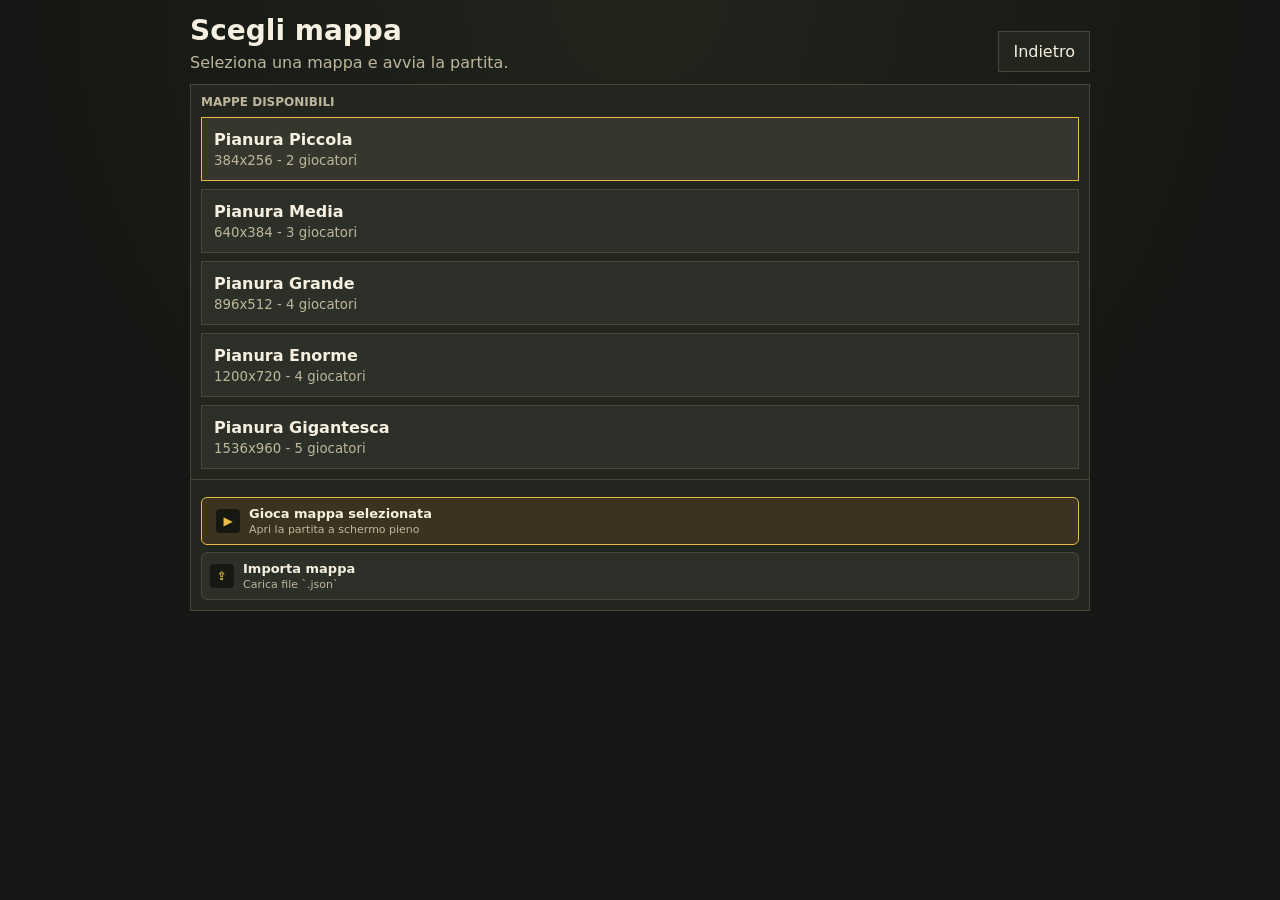
==== maps.html @ eb452745 "Initial commit" ====
<!doctype html>
<html lang="it">
  <head>
    <meta charset="utf-8">
    <meta name="viewport" content="width=device-width, initial-scale=1">
    <title>Castelli Pixel Swarm - Scegli mappa</title>
    <link rel="stylesheet" href="styles.css">
  </head>
  <body>
    <main class="shell page-shell narrow-shell">
      <header class="page-header">
        <div>
          <h1>Scegli mappa</h1>
          <p>Seleziona una mappa e avvia la partita.</p>
        </div>
        <nav class="page-nav">
          <a class="nav-link" href="index.html">Indietro</a>
        </nav>
      </header>

      <section class="panel map-select-panel">
        <div class="panel-section">
          <h2>Mappe disponibili</h2>
          <div id="mapList" class="map-list"></div>
        </div>
        <div class="panel-section">
          <button id="startSelectedMap" class="command primary" type="button">
            <span class="icon">▶</span>
            <span>
              <strong>Gioca mappa selezionata</strong>
              <small>Apri la partita a schermo pieno</small>
            </span>
          </button>
          <label class="import-button command" for="mapImport">
            <span class="icon">⇪</span>
            <span>
              <strong>Importa mappa</strong>
              <small>Carica file `.json`</small>
            </span>
          </label>
          <input id="mapImport" type="file" accept="application/json" hidden>
        </div>
      </section>
    </main>

    <script src="maps.js"></script>
  </body>
</html>
---- styles.css ----
:root {
  color-scheme: dark;
  --bg: #151714;
  --panel: #23251f;
  --panel-2: #2d3028;
  --line: #45493c;
  --text: #f5f0df;
  --muted: #bdb69c;
  --gold: #e8bb4b;
}

* { box-sizing: border-box; }

body {
  margin: 0;
  min-height: 100vh;
  background: radial-gradient(circle at top, #21251c 0, #151714 55%);
  color: var(--text);
  font-family: ui-sans-serif, system-ui, -apple-system, BlinkMacSystemFont, "Segoe UI", sans-serif;
  overflow-x: hidden;
}

button, select, input { font: inherit; }

.shell {
  width: min(1480px, calc(100vw - 24px));
  margin: 0 auto;
  padding: 14px 0 22px;
}

.landing-shell {
  min-height: 100vh;
  display: grid;
  place-items: center;
  padding: 24px;
}

.landing-card {
  width: min(620px, 100%);
  padding: 34px 28px;
  border: 1px solid var(--line);
  background: rgba(35, 37, 31, 0.96);
  text-align: center;
  box-shadow: 0 18px 60px rgba(0, 0, 0, 0.35);
}

.landing-card h1 {
  margin: 0;
  font-size: clamp(36px, 6vw, 56px);
}

.landing-card p {
  margin: 14px 0 24px;
  color: var(--muted);
  font-size: 16px;
}

.landing-actions {
  display: grid;
  gap: 12px;
}

.landing-button {
  display: block;
  padding: 16px 18px;
  border: 1px solid var(--line);
  background: var(--panel-2);
  color: var(--text);
  text-decoration: none;
  font-size: 20px;
  font-weight: 700;
}

.landing-button.primary {
  border-color: var(--gold);
  background: #3b3320;
}

.page-shell { display: grid; gap: 12px; }
.narrow-shell { width: min(900px, calc(100vw - 24px)); }

.page-header {
  display: flex;
  justify-content: space-between;
  gap: 16px;
  align-items: end;
}

.page-header h1 { margin: 0; font-size: 28px; }
.page-header p { margin: 6px 0 0; color: var(--muted); }

.page-nav {
  display: flex;
  gap: 8px;
  flex-wrap: wrap;
}

.nav-link {
  padding: 10px 14px;
  border: 1px solid var(--line);
  background: var(--panel);
  color: var(--text);
  text-decoration: none;
}

.nav-link.active {
  border-color: var(--gold);
  color: var(--gold);
}

.library-layout {
  display: grid;
  grid-template-columns: 320px 1fr;
  gap: 12px;
  align-items: start;
}

.map-panel { min-height: 100%; }
.map-select-panel { max-width: 900px; }

.map-list {
  display: grid;
  gap: 8px;
}

.map-entry {
  width: 100%;
  padding: 12px;
  border: 1px solid var(--line);
  background: var(--panel-2);
  color: var(--text);
  text-align: left;
  cursor: pointer;
}

.map-entry strong,
.map-entry small {
  display: block;
}

.map-entry small {
  margin-top: 4px;
  color: var(--muted);
}

.map-entry.active {
  border-color: var(--gold);
  background: #36372c;
}

.topbar {
  display: grid;
  grid-template-columns: minmax(180px, 1fr) repeat(4, max-content);
  gap: 8px;
  align-items: stretch;
}

.brand,
.resource {
  min-height: 42px;
  border: 1px solid var(--line);
  background: var(--panel);
  display: flex;
  align-items: center;
}

.brand { padding: 0 14px; font-weight: 800; }

.resource {
  gap: 10px;
  justify-content: space-between;
  min-width: 0;
  padding: 0 12px;
}

.resource span { color: var(--muted); font-size: 12px; }
.resource strong { color: var(--gold); font-size: 16px; }
.resource-field { gap: 8px; }

.game-layout {
  display: grid;
  grid-template-columns: 260px 1fr;
  gap: 10px;
  align-items: start;
}

.panel {
  border: 1px solid var(--line);
  background: var(--panel);
}

.panel-section {
  padding: 10px;
  border-bottom: 1px solid var(--line);
}

.panel-section:last-child { border-bottom: 0; }

h2 {
  margin: 0 0 8px;
  color: var(--muted);
  font-size: 12px;
  font-weight: 800;
  text-transform: uppercase;
}

.command {
  width: 100%;
  min-height: 48px;
  display: grid;
  grid-template-columns: 32px 1fr;
  gap: 9px;
  align-items: center;
  margin-top: 7px;
  border: 1px solid var(--line);
  border-radius: 6px;
  background: var(--panel-2);
  color: var(--text);
  cursor: pointer;
  text-align: left;
  padding-right: 10px;
  text-decoration: none;
}

.command.primary { background: #3b3320; border-color: var(--gold); }
.command.compact { min-height: 42px; display: inline-flex; justify-content: center; padding: 0 16px; }
.command:hover:not(:disabled), .command.active { border-color: var(--gold); background: #36372c; }
.command:disabled { opacity: 0.45; cursor: not-allowed; }

.icon {
  width: 24px;
  height: 24px;
  margin-left: 8px;
  display: grid;
  place-items: center;
  border-radius: 4px;
  background: #161812;
  color: var(--gold);
  font-size: 12px;
  font-weight: 900;
}

.command strong,
.command small {
  display: block;
}

.command strong { font-size: 13px; }
.command small { margin-top: 2px; color: var(--muted); font-size: 11px; }

.status { min-height: 105px; }

#selectionName,
#cameraInfo,
#editorCameraInfo { font-weight: 800; min-height: 21px; }

#selectionStats,
#cameraHelp,
#editorInfo { margin-top: 6px; color: var(--muted); font-size: 12px; line-height: 1.45; }

.board-wrap {
  position: relative;
  width: 100%;
  min-height: 620px;
  border: 1px solid var(--line);
  background: #0e110b;
  overflow: hidden;
}

#game,
#editorGame {
  display: block;
  width: 100%;
  min-height: 620px;
  image-rendering: pixelated;
  cursor: crosshair;
}

.game-page {
  display: grid;
  gap: 10px;
}

.play-body {
  overflow: hidden;
  background: #0a0d09;
}

.play-shell {
  width: 100vw;
  min-height: 100vh;
  padding: 0;
  display: grid;
}

.play-stage {
  display: grid;
  grid-template-rows: minmax(0, 1fr) auto;
  width: 100vw;
  height: 100vh;
}

.fullscreen-board {
  width: 100vw;
  height: 100%;
  min-height: 0;
  border: 0;
  background: #0b0f09;
}

.bottom-hud {
  display: grid;
  gap: 5px;
  padding: 6px 8px 8px;
  width: 100%;
  background: linear-gradient(180deg, rgba(8, 10, 8, 0.08) 0%, rgba(8, 10, 8, 0.72) 22%, rgba(11, 13, 11, 0.96) 100%);
  border-top: 1px solid rgba(255, 230, 150, 0.14);
  backdrop-filter: blur(4px);
}

.hud-topbar {
  display: grid;
  grid-template-columns: minmax(220px, 1.3fr) repeat(4, minmax(110px, 0.7fr));
  gap: 5px;
  align-items: stretch;
}

.hud-brand,
.hud-resource,
.hud-chip,
.hud-status-card,
.hud-help,
.hud-block {
  border: 1px solid rgba(255, 235, 173, 0.16);
  background: rgba(16, 18, 17, 0.95);
  box-shadow: inset 0 1px 0 rgba(255, 241, 204, 0.05);
}

.hud-brand {
  min-height: 28px;
  display: flex;
  align-items: center;
  padding: 0 14px;
  color: #e7efe3;
  font-weight: 900;
  letter-spacing: 0.04em;
  text-transform: uppercase;
  font-size: 12px;
}

.hud-resource {
  min-height: 28px;
  display: flex;
  align-items: center;
  justify-content: space-between;
  gap: 8px;
  padding: 0 12px;
}

.hud-resource span,
.hud-meta-label,
.hud-label,
.hud-help {
  color: #8f9b8a;
  font-size: 10px;
  text-transform: uppercase;
  letter-spacing: 0.06em;
}

.hud-resource strong {
  font-size: 15px;
  line-height: 1;
  color: #d7ecff;
}

.hud-resource.gold strong,
.hud-resource.income strong { color: #ffd95c; }
.hud-resource.hp strong { color: #cfe8ff; }
.hud-resource.population strong { color: #f4f8ff; }
.hud-resource.wood-res strong { color: #8bc34a; }
.hud-resource.stone-res strong { color: #b0a89a; }

/* Disable browser tooltip delay */
.hud-tool[title],
.command[title] { pointer-events: auto; }
.hud-tool, .command { position: relative; }

.hud-grid {
  display: grid;
  grid-template-columns: minmax(270px, 0.9fr) minmax(0, 1.8fr) 70px;
  gap: 5px;
  align-items: stretch;
}

.hud-block {
  min-height: 60px;
  padding: 5px;
}

.hud-label {
  margin-bottom: 4px;
  font-weight: 800;
}

.hud-toolbar {
  display: grid;
  grid-template-columns: repeat(10, minmax(0, 1fr));
  gap: 4px;
}

.hud-tool,
.hud-command {
  min-height: 34px;
  margin-top: 0;
  padding: 3px 4px 3px 0;
  gap: 4px;
  border-radius: 0;
  border-color: rgba(255, 233, 169, 0.15);
  background: linear-gradient(180deg, rgba(53, 56, 61, 0.95), rgba(28, 31, 35, 0.98));
}

.hud-tool:hover:not(:disabled),
.hud-tool.active,
.hud-command:hover:not(:disabled),
.hud-command.active {
  border-color: rgba(255, 219, 102, 0.9);
  background: linear-gradient(180deg, rgba(68, 73, 80, 0.98), rgba(34, 37, 42, 0.98));
}

.hud-tool.emphasis,
.hud-command.emphasis {
  background: linear-gradient(180deg, rgba(77, 63, 31, 0.98), rgba(45, 38, 23, 0.98));
}

.hud-tool .icon,
.hud-command .icon {
  width: 18px;
  height: 18px;
  margin-left: 4px;
  border-radius: 2px;
  background: rgba(15, 17, 19, 0.95);
  color: #ffdf73;
  border: 1px solid rgba(255, 232, 162, 0.14);
  font-size: 10px;
}

.hud-tool span:last-child,
.hud-command span:last-child {
  min-width: 0;
}

.hud-tool strong,
.hud-command strong {
  font-size: 10px;
  text-transform: uppercase;
  letter-spacing: 0.04em;
  white-space: nowrap;
  overflow: hidden;
  text-overflow: ellipsis;
}

.hud-command small { display: none; }

.hud-tooltip-text { display: none !important; }

.hud-status-stack {
  display: grid;
  gap: 4px;
}

.hud-status-card {
  min-height: 34px;
  padding: 5px 6px;
  display: grid;
  gap: 1px;
}

.hud-status-card strong {
  color: #edf6ea;
  font-size: 12px;
}

.hud-status-card small {
  color: #a7b29f;
  font-size: 9px;
  line-height: 1.2;
}

.hud-status-row {
  display: grid;
  grid-template-columns: repeat(3, minmax(0, 1fr));
  gap: 4px;
}

.hud-chip {
  min-height: 20px;
  display: flex;
  align-items: center;
  justify-content: center;
  padding: 0 6px;
  color: #dce7db;
  font-size: 9px;
  font-weight: 700;
}

.hud-help {
  min-height: 18px;
  padding: 4px 6px;
  text-transform: none;
  letter-spacing: 0;
  font-size: 9px;
}

.hud-status-panel-wide {
  min-width: 0;
}

.hud-toolbar-block {
  min-width: 0;
}

.hud-exit-block {
  display: flex;
  align-items: stretch;
}

.hud-exit {
  min-height: 100%;
}

.board-wrap {
  position: relative;
  width: 100%;
  min-height: 0;
  background: #0e110b;
  overflow: hidden;
}

.toast {
  position: absolute;
  left: 10px;
  bottom: 10px;
  min-height: 26px;
  max-width: min(420px, calc(100% - 20px));
  padding: 6px 8px;
  border: 1px solid rgba(245, 240, 223, 0.22);
  background: rgba(21, 23, 20, 0.82);
  color: var(--text);
  font-size: 12px;
  opacity: 0;
  transform: translateY(6px);
  transition: opacity 160ms ease, transform 160ms ease;
  pointer-events: none;
}

.toast.show { opacity: 1; transform: translateY(0); }

.editor-note {
  position: absolute;
  right: 12px;
  top: 12px;
  padding: 8px 10px;
  border: 1px solid rgba(255,255,255,0.12);
  background: rgba(10, 12, 9, 0.72);
  color: var(--muted);
  font-size: 12px;
}

.text-field {
  width: 100%;
  min-height: 40px;
  padding: 0 10px;
  border: 1px solid var(--line);
  background: var(--panel-2);
  color: var(--text);
}

.import-button {
  display: grid;
}

@media (max-width: 1100px) {
  .library-layout,
  .game-layout { grid-template-columns: 1fr; }
  .topbar { grid-template-columns: 1fr; }
  .page-header { flex-direction: column; align-items: flex-start; }
  .hud-topbar,
  .hud-grid,
  .hud-toolbar,
  .hud-status-row { grid-template-columns: 1fr; }
  .play-stage,
  .fullscreen-board,
  .play-shell { height: auto; min-height: 100vh; }
  .toast { bottom: 10px; }
}
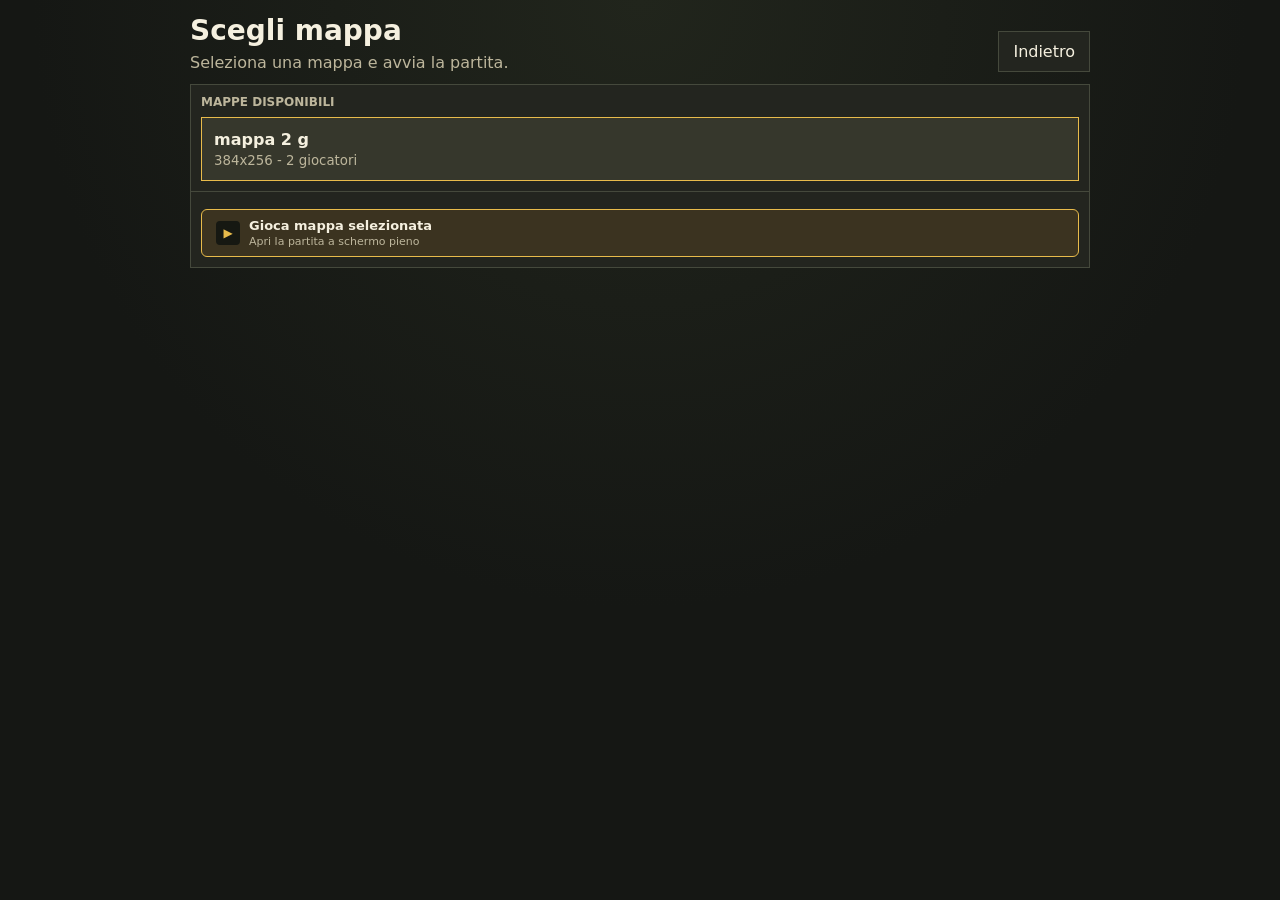
==== commit 1cc40fbb: "Set duel map default and switch AI to wave attacks" ====
--- a/maps.html
+++ b/maps.html
@@ -31,18 +31,11 @@
               <small>Apri la partita a schermo pieno</small>
             </span>
           </button>
-          <label class="import-button command" for="mapImport">
-            <span class="icon">⇪</span>
-            <span>
-              <strong>Importa mappa</strong>
-              <small>Carica file `.json`</small>
-            </span>
-          </label>
-          <input id="mapImport" type="file" accept="application/json" hidden>
         </div>
       </section>
     </main>
 
+    <script src="default-map-data.js"></script>
     <script src="maps.js"></script>
   </body>
 </html>
